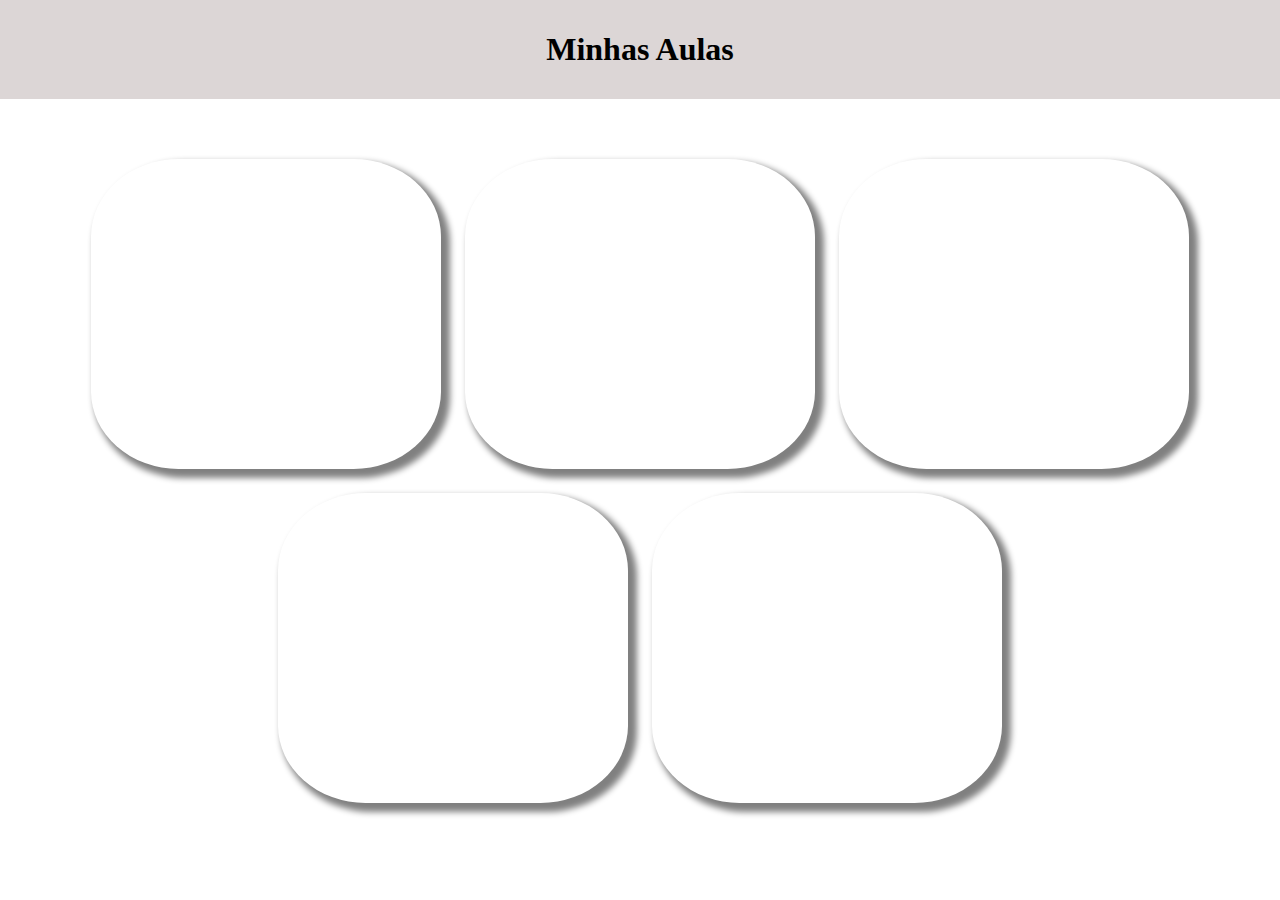
==== Portifólio/index.html @ 6e59f808 "feat: Adicionando portifólio" ====
<!DOCTYPE html>
<html lang="en">
<head>
    <meta charset="UTF-8">
    <meta name="viewport" content="width=device-width, initial-scale=1.0">
    <title>Projeto Portifólio</title>
    <link rel="stylesheet" href="CSS/style.css">
</head>
<body>
    <header id="cabeçalho">
        <h1>Minhas Aulas</h1>
    </header>
    <main>
        <div class="bloco" id="blocoAu"></div>
        <div class="bloco" id="blocoDW"></div>
        <div class="bloco" id="blocoBD"></div>
        <div class="bloco" id="blocoLP"></div>
        <div class="bloco" id="blocoCD"></div>
    </main>
    
    <script src="JS/script.js"></script>
</body>
</html>
---- Portifólio/CSS/style.css ----
body{
    margin: 0px;
    margin-top: -22px;
    padding: 0px;
}
header#cabeçalho{
    width: 100%;
    height: 100px;
    background-color: #dcd6d6;
    line-height: 100px;
    text-align: center;
}
main{
    margin: 50px;
    text-align: center;
}
div.bloco{
    width: 350px;
    height: 310px;
    background-color: white;
    border-radius: 25%;
    box-shadow: 6px 6px 6px 3px gray;
    margin: 10px 10px 10px 10px;
    display: inline-block;
}
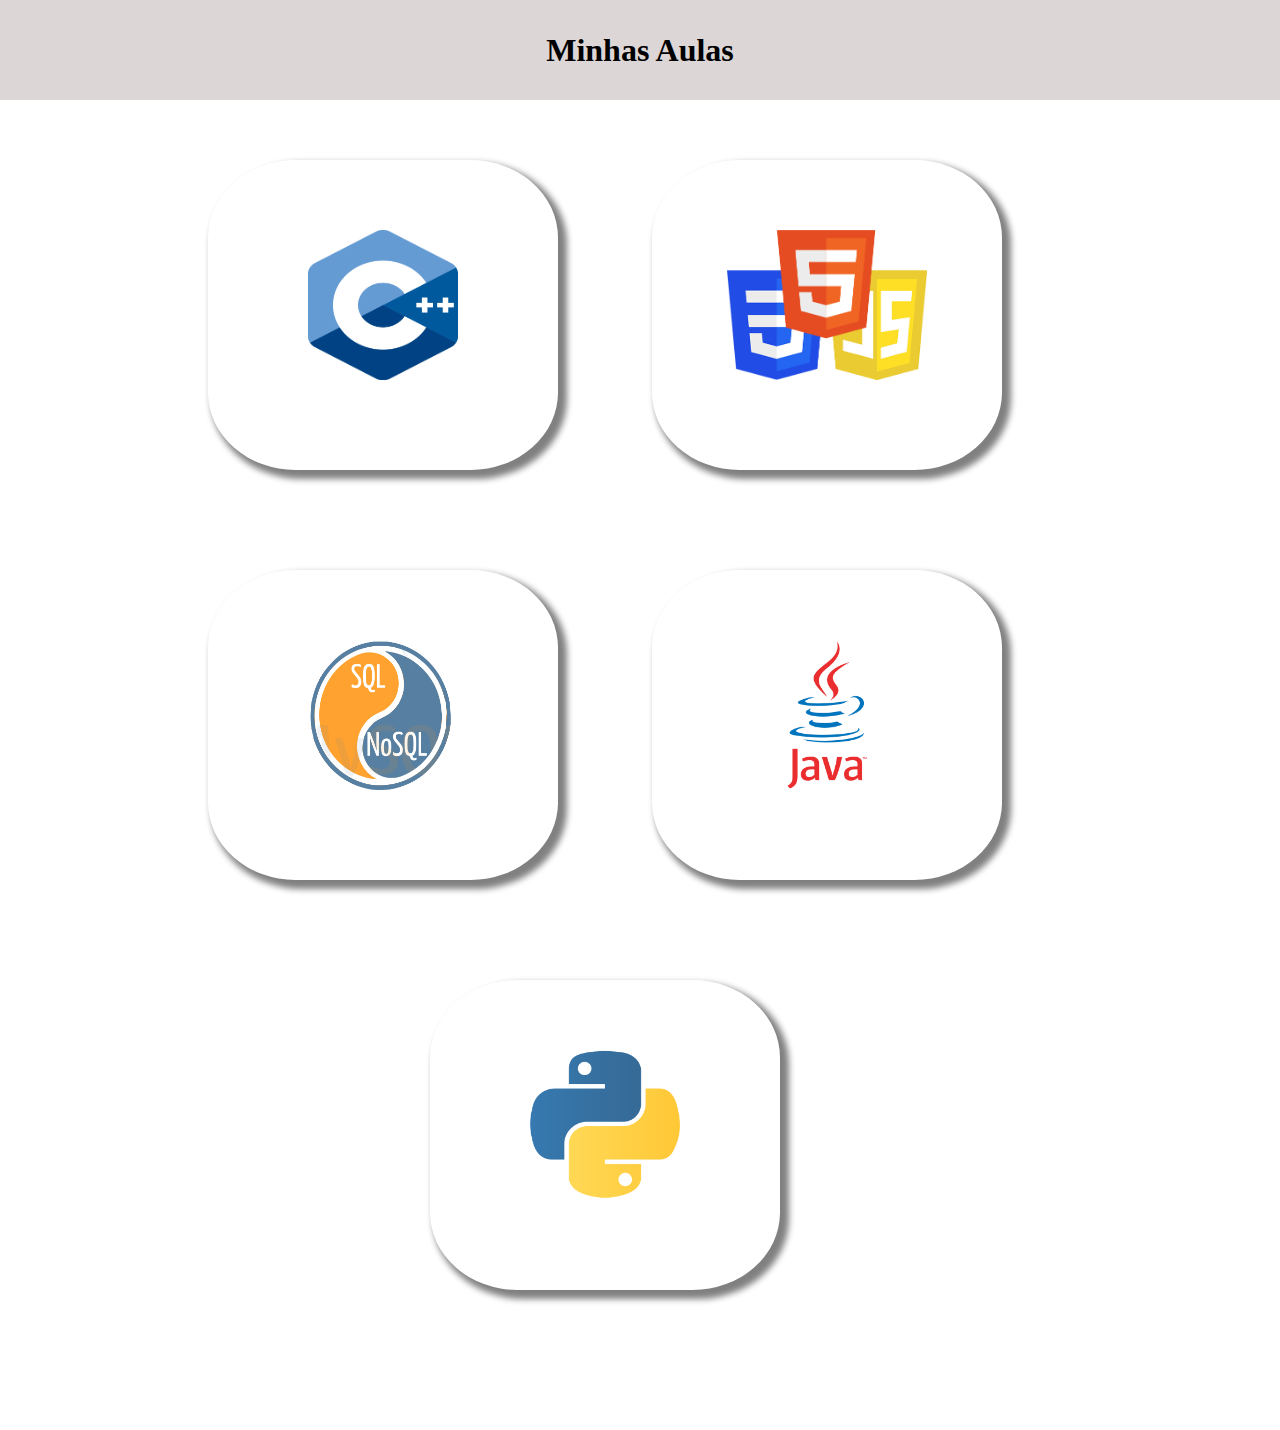
==== commit 2330eeb8: "feat: Adicionando imagens animações na página principal" ====
--- a/Portifólio/index.html
+++ b/Portifólio/index.html
@@ -11,11 +11,36 @@
         <h1>Minhas Aulas</h1>
     </header>
     <main>
-        <div class="bloco" id="blocoAu"></div>
-        <div class="bloco" id="blocoDW"></div>
-        <div class="bloco" id="blocoBD"></div>
-        <div class="bloco" id="blocoLP"></div>
-        <div class="bloco" id="blocoCD"></div>
+        <div class="componente" id="componenteAu">
+        <div class="bloco" id="blocoAu">
+            <img id="cpplogo" src="Image/C++.png" alt="C++ logo">
+        </div>
+        <p class="titulos hide" id="tituloAu">Automação industrial</p>
+        </div>
+        <div class="componente" id="componenteDw">
+        <div class="bloco" id="blocoDW">
+            <img id="weblogo" src="Image/html-css-js.png" alt="web ferramentas logos">
+        </div>
+        <p class="titulos hide" id="tituloDw">Desenvolvimento web</p>
+        </div>
+        <div class="componente" id="componenteBD">
+        <div class="bloco" id="blocoBD">
+            <img id="sqlnosql" src="Image/sqlnosql.png" alt="sqlnosql">
+        </div>
+        <p class="titulos hide" id="tituloBd">Banco de dados</p>
+        </div>
+        <div class="componente" id="componenteLP">
+        <div class="bloco" id="blocoLP">
+            <img id="javalogo" src="Image/java.png" alt="java logo">
+        </div>
+        <p class="titulos hide" id="tituloLP">Lógica de programação</p>
+        </div>
+        <div class="componente" id="componenteCD">
+        <div class="bloco" id="blocoCD">
+            <img id="pythonlogo" src="Image/python.png" alt="python logo">
+        </div>
+        <p class="titulos hide" id="tituloCd">Ciência de dados</p>
+        </div>
     </main>
     
     <script src="JS/script.js"></script>
--- a/Portifólio/CSS/style.css
+++ b/Portifólio/CSS/style.css
@@ -1,7 +1,7 @@
-body{
+*{
     margin: 0px;
-    margin-top: -22px;
     padding: 0px;
+    box-sizing: border-box;
 }
 header#cabeçalho{
     width: 100%;
@@ -14,12 +14,58 @@
     margin: 50px;
     text-align: center;
 }
+div.componente{
+    width: 400px;
+    height: 350px;
+    text-align: center;
+    margin: 10px 30px 50px 10px;
+    display: inline-block;
+}
 div.bloco{
     width: 350px;
     height: 310px;
     background-color: white;
     border-radius: 25%;
     box-shadow: 6px 6px 6px 3px gray;
-    margin: 10px 10px 10px 10px;
-    display: inline-block;
+    line-height: 310px;
+}
+img{
+    margin: 70px 50px 50px 50px;
+}
+img#cpplogo{
+    width: 150px;
+    height: 150px;
+
+}
+img#weblogo{
+    width: 200px;
+    height: 150px;
+}
+img#sqlnosql{
+    width: 200px;
+    height: 150px;
+}
+img#javalogo{
+    width: 150px;
+    height: 150px;
+}
+img#pythonlogo{
+    width: 150px;
+    height: 150px;
+}
+p.titulos{
+    width: 180px;
+    overflow: hidden;
+    font-size: 25px;
+    margin: 10px 100px 10px 100px;
+}
+.show{
+    height: 60px;
+    transition: 1s;
+    opacity: 1;
+}
+.hide{
+    height: 0px;
+    transition: 1s;
+    opacity: 0;
 }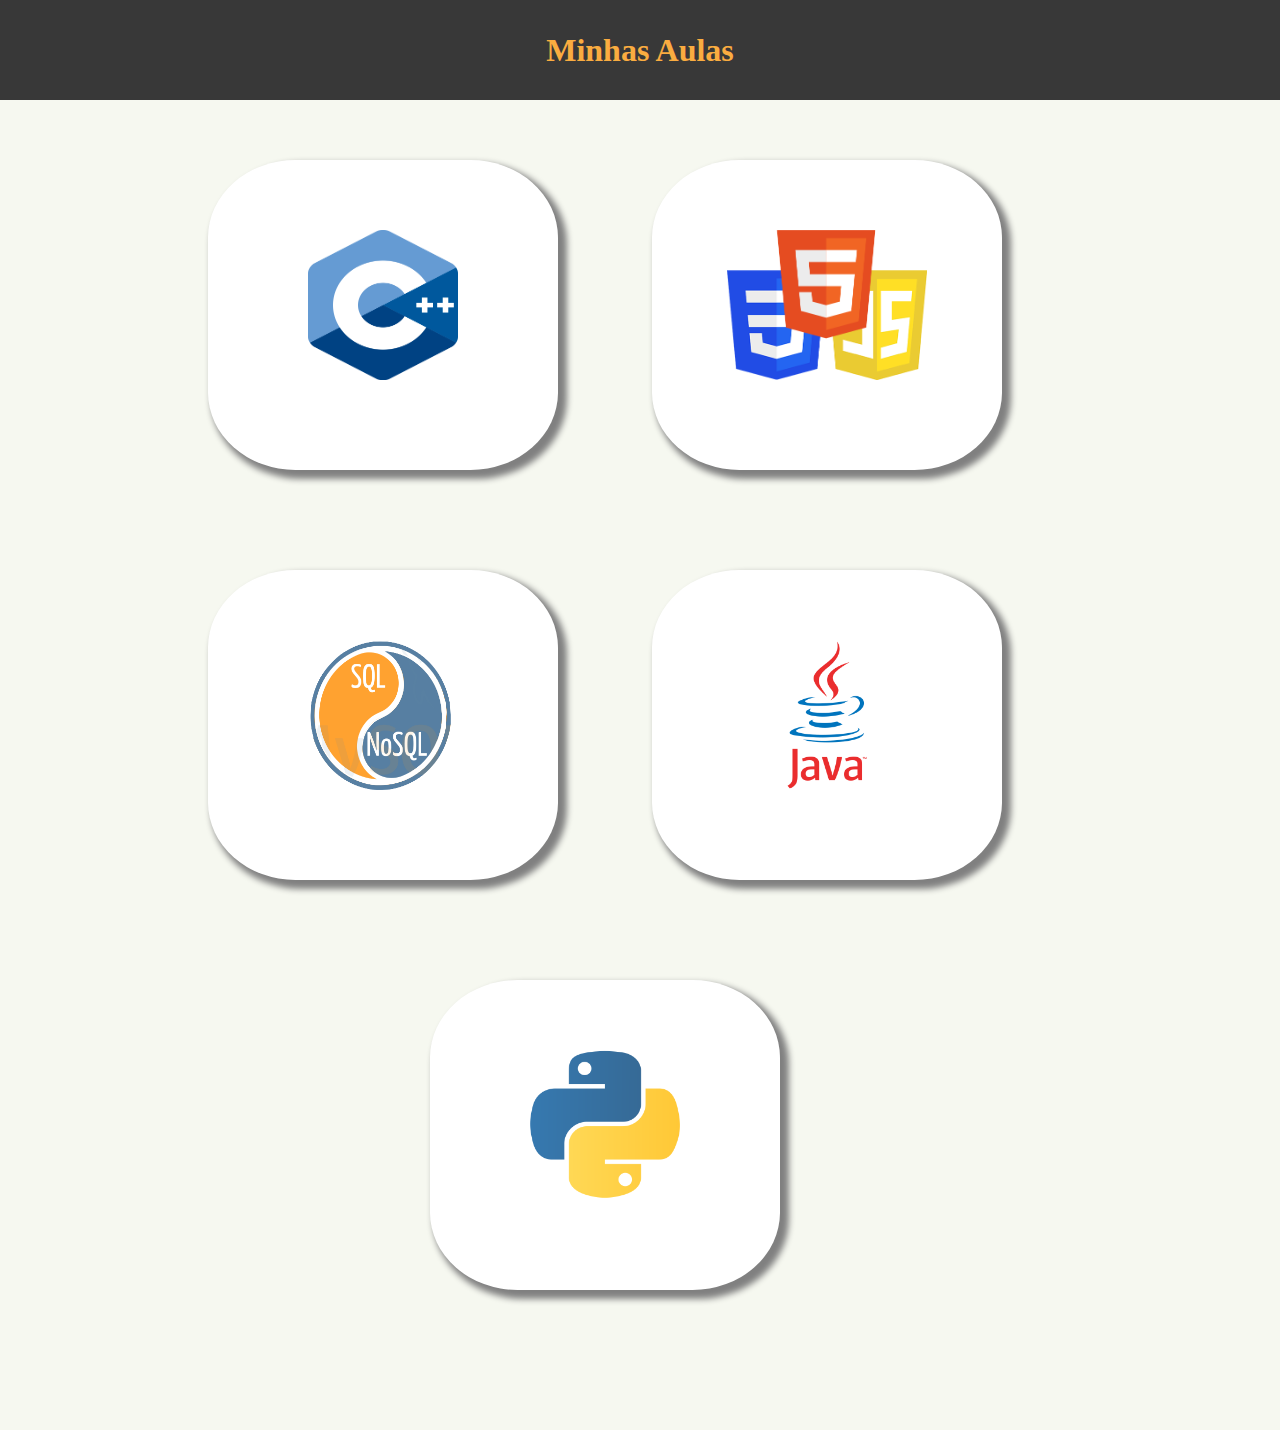
==== commit b6424963: "feat: adicionado novas imagens e funcionaldades" ====
--- a/Portifólio/index.html
+++ b/Portifólio/index.html
@@ -12,30 +12,30 @@
     </header>
     <main>
         <div class="componente" id="componenteAu">
-        <div class="bloco" id="blocoAu">
+        <div class="bloco" id="blocoAu" onclick="autenter()">
             <img id="cpplogo" src="Image/C++.png" alt="C++ logo">
         </div>
         <p class="titulos hide" id="tituloAu">Automação industrial</p>
         </div>
-        <div class="componente" id="componenteDw">
+        <div class="componente" id="componenteDw" onclick="dwenter()">
         <div class="bloco" id="blocoDW">
             <img id="weblogo" src="Image/html-css-js.png" alt="web ferramentas logos">
         </div>
         <p class="titulos hide" id="tituloDw">Desenvolvimento web</p>
         </div>
-        <div class="componente" id="componenteBD">
+        <div class="componente" id="componenteBD" onclick="bdenter()">
         <div class="bloco" id="blocoBD">
             <img id="sqlnosql" src="Image/sqlnosql.png" alt="sqlnosql">
         </div>
         <p class="titulos hide" id="tituloBd">Banco de dados</p>
         </div>
-        <div class="componente" id="componenteLP">
+        <div class="componente" id="componenteLP" onclick="lpenter()">
         <div class="bloco" id="blocoLP">
             <img id="javalogo" src="Image/java.png" alt="java logo">
         </div>
         <p class="titulos hide" id="tituloLP">Lógica de programação</p>
         </div>
-        <div class="componente" id="componenteCD">
+        <div class="componente" id="componenteCD" onclick="cdenter()">
         <div class="bloco" id="blocoCD">
             <img id="pythonlogo" src="Image/python.png" alt="python logo">
         </div>
--- a/Portifólio/CSS/style.css
+++ b/Portifólio/CSS/style.css
@@ -3,12 +3,16 @@
     padding: 0px;
     box-sizing: border-box;
 }
+body{
+    background-color: #f6f8f0;
+}
 header#cabeçalho{
     width: 100%;
     height: 100px;
-    background-color: #dcd6d6;
+    background-color: #383838;
     line-height: 100px;
     text-align: center;
+    color: #faac40;
 }
 main{
     margin: 50px;
@@ -28,6 +32,9 @@
     border-radius: 25%;
     box-shadow: 6px 6px 6px 3px gray;
     line-height: 310px;
+}
+div.bloco:hover{
+    cursor: pointer;
 }
 img{
     margin: 70px 50px 50px 50px;
